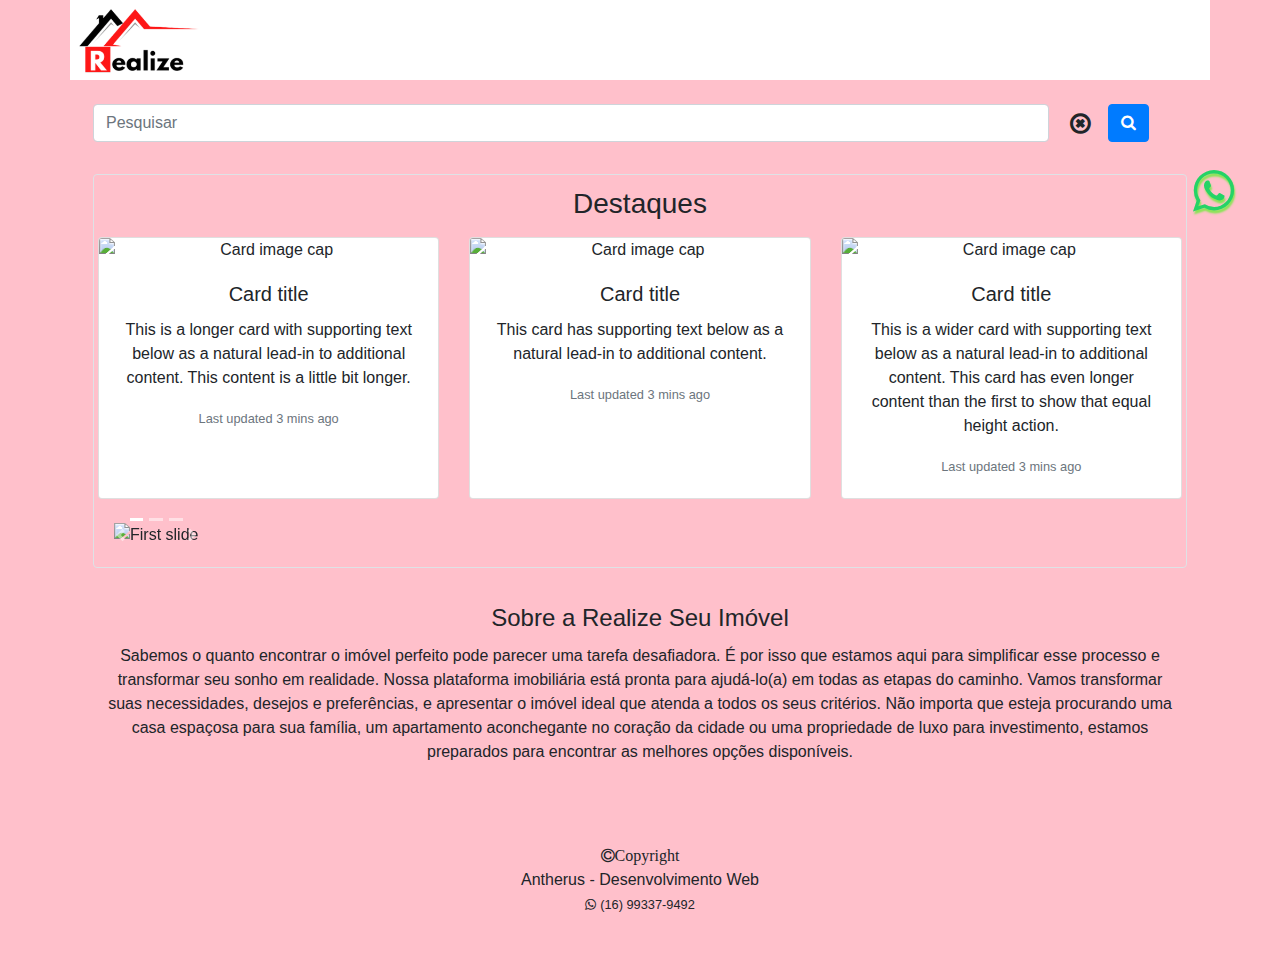
==== index.html @ ecea2d61 "first commit" ====
<!DOCTYPE html>



<html>
<head>


	<meta charset="utf-8">
    <meta name="viewport" content="width=device-width, initial-scale=1">
	<title>Realize</title>

	


	<!-- Jquery CDN -->
	 <script src="https://code.jquery.com/jquery-3.2.1.js" integrity="sha256-DZAnKJ/6XZ9si04Hgrsxu/8s717jcIzLy3oi35EouyE=" crossorigin="anonymous"></script>

	<!-- Boostrap 4 CDN  -->
	<link rel="stylesheet" href="https://stackpath.bootstrapcdn.com/bootstrap/4.5.2/css/bootstrap.min.css">


	<!-- FontAwesome CDN -->
	<script src="https://kit.fontawesome.com/a69cec9c91.js" crossorigin="anonymous"></script>
     <link rel="stylesheet" href="fontawesome/css/all.css">
     <link href="https://cdnjs.cloudflare.com/ajax/libs/font-awesome/4.7.0/css/font-awesome.css" rel="stylesheet" />




	<!-- CSS -->
	 <link rel="stylesheet" type="text/css" href="estilo.css">


	<!-- Java Script -->
	 <script type="text/javascript" src="scripts.js"></script>

</head>

<!-- Corpo do HTML -->
<body lang="pt-br" >




	<!-- Container -->
	<div class=" container container-fluid ">


		<!-- Header da Pagina -->
		<header id="header" class="bg-white  row ">
			<!-- Imagem da Logo -->
			<img src="logo-marca.png" id="img-logo"  alt="Realize Seu Imóvel">
			
				
			
		</header>

		<!--BARRA DE PESQUISA -->
		<div id="pesquisa" class="p-4" >

				<form method="GET"  id="form-pesquisa"  class=" text-center form-inline m-0 p-0 ">
				
					

					<!--INPUT DA BARRA DE PESQUISA -->
					<input type="text" name="barra-pesquisa" id="barra-pesquisa" class="form-control  mr-1" placeholder="Pesquisar" value="" >
					<i class="fa fa-times-circle-o  btn    p-0 mr-3 " id="apagar-pesquisa" aria-hidden="true" style="font-size: 1.5em;"></i>
					<!--BTN PESQUISAR -->
					<button type="submit" id="btn-pesquisar" class=" btn btn-primary  ">
						<i class="fa fa-search"></i>
					</button>

					<script>



						$('#barra-pesquisa').focusin(function(){
							$(this).css({'min-width': '110%'});
							$('.fa-times-circle-o').hide();
							$('#btn-pesquisar').hide();

							setTimeout(() => {
							  	$(this).css({'min-width': '80%'});
								$('.fa-times-circle-o').show();
								$('#btn-pesquisar').show();
							}, "3000");




						});

						$('#barra-pesquisa').focusout(function(){
							$(this).css({'min-width': '80%'});
							$('.fa-times-circle-o').show();
							$('#btn-pesquisar').show();
						});


						$('#barra-pesquisa').keydown(function(){
							

							$(this).css({'min-width': '110%'});
							$('.fa-times-circle-o').hide();
							$('#btn-pesquisar').hide();



						});










						$('#barra-pesquisa').keyup(function(){
							setTimeout(() => {
							  	$(this).css({'min-width': '80%'});
								$('.fa-times-circle-o').show();
								$('#btn-pesquisar').show();
							}, "3000");

							



						});









						$(document).on('click','#apagar-pesquisa', function(){
							$('#barra-pesquisa').val('');
						});

					</script>

					
				</form>


		</div>

		<!-- DISPLAY IMOVEIS -->
		<div id="display-imoveis" class="border border-darka rounded row m-2 p-1 text-center ">
			<!-- HEADER DO DISPLAY -->
			<div class="col-12"><h3 class="text-center p-2">Destaques</h3></div>
			<!--DECK DO DISPLAY -->
			<div class="card-deck">
			  <div class="card">
			    <img class="card-img-top" src="..." alt="Card image cap">
			    <div class="card-body">
			      <h5 class="card-title">Card title</h5>
			      <p class="card-text">This is a longer card with supporting text below as a natural lead-in to additional content. This content is a little bit longer.</p>
			      <p class="card-text"><small class="text-muted">Last updated 3 mins ago</small></p>
			    </div>
			  </div>
			  <div class="card">
			    <img class="card-img-top" src="..." alt="Card image cap">
			    <div class="card-body">
			      <h5 class="card-title">Card title</h5>
			      <p class="card-text">This card has supporting text below as a natural lead-in to additional content.</p>
			      <p class="card-text"><small class="text-muted">Last updated 3 mins ago</small></p>
			    </div>
			  </div>
			  <div class="card">
			    <img class="card-img-top" src="..." alt="Card image cap">
			    <div class="card-body">
			      <h5 class="card-title">Card title</h5>
			      <p class="card-text">This is a wider card with supporting text below as a natural lead-in to additional content. This card has even longer content than the first to show that equal height action.</p>
			      <p class="card-text"><small class="text-muted">Last updated 3 mins ago</small></p>
			    </div>
			  </div>
			</div>

			<!-- CARROUSSEL -->
			<div class="p-3 mt-2">
				<div id="carousel" class="carousel slide" data-ride="carousel">
				  <ol class="carousel-indicators">
				    <li data-target="#carousel" data-slide-to="0" class="active"></li>
				    <li data-target="#carousel" data-slide-to="1"></li>
				    <li data-target="#carousel" data-slide-to="2"></li>
				  </ol>
				  <div class="carousel-inner">
				    <div class="carousel-item active">
				      <img class="d-block w-100" src="..." alt="First slide">
				    </div>
				    <div class="carousel-item">
				      <img class="d-block w-100" src="..." alt="Second slide">
				    </div>
				    <div class="carousel-item">
				      <img class="d-block w-100" src="..." alt="Third slide">
				    </div>
				  </div>
				  <a class="carousel-control-prev" href="#carousel" role="button" data-slide="prev">
				    <span class="carousel-control-prev-icon" aria-hidden="true"></span>
				    <span class="sr-only">Previous</span>
				  </a>
				  <a class="carousel-control-next" href="#carousel" role="button" data-slide="next">
				    <span class="carousel-control-next-icon" aria-hidden="true"></span>
				    <span class="sr-only">Next</span>
				  </a>
				</div>
				
			</div>

			
			
			
			
		</div>
		<!-- FECHA DISPLAY IMÓVEIS -->

		<!-- SOBRE NÓS -->
		<div id="sobre" class="p-3 mt-3 text-center">
			<h4 class="p-1">Sobre a Realize Seu Imóvel</h4>
			<p>Sabemos o quanto encontrar o imóvel perfeito pode parecer uma tarefa desafiadora. É por isso que estamos aqui para simplificar esse processo e transformar seu sonho em realidade.

			Nossa plataforma imobiliária está pronta para ajudá-lo(a) em todas as etapas do caminho. Vamos transformar  suas necessidades, desejos e preferências, e apresentar o imóvel ideal que atenda a todos os seus critérios.

			Não importa que esteja procurando uma casa espaçosa para sua família, um apartamento aconchegante no coração da cidade ou uma propriedade de luxo para investimento, estamos preparados para encontrar as melhores opções disponíveis.
			</p>
		</div>

		<!-- BTN WHATSAPP FLUTUANTE -->
		<div id="whatsapp-flutuante">
			<a href="https://wa.me/5516993379492?text=Acabei%20de%20%20ver%20a%20promoção%20Landing%20Page%20por%20R$%20299,90"  class="btn fa fa-whatsapp" id="btn-whatsapp-flutuante"></a>

		</div>



		<!-- RODAPÉ -->
		<footer class="text-center my-5" >
			<i class="fa fa-copyright" aria-hidden="true">Copyright</i>
			<div>Antherus - Desenvolvimento Web</div>
			<small><i class="fa fa-whatsapp mr-1" aria-hidden="true"></i><span>(16) 99337-9492</span></small>
		</footer>







	</div>
	<!-- FINAL CONTAINER -->



			








	<!-- jQuery first, then Popper.js, then Bootstrap JS -->
    <script src="https://code.jquery.com/jquery-3.2.1.min.js"></script>
    <script src="https://cdn.jsdelivr.net/npm/popper.js@1.16.1/dist/umd/popper.min.js"></script>
    <script src="https://stackpath.bootstrapcdn.com/bootstrap/4.5.2/js/bootstrap.min.js"></script>
</body>
</html>
---- estilo.css ----
*{
	margin: 0;
	padding: 0;
}

#menu-deslizante{
	height: 90%;
	background: lightgray;
}

#btn-whatsapp-flutuante{
	color:#25D366;
	font-size: 3em;
	position: relative;
	left:80%;
	text-shadow: 1px 3px 2px rgba(53,255,0,0.6);
}


@media (max-width: 320.97px) {

	body{
		max-width: 100%;
	}

	#img-logo{
		max-height: 5em;
	}




	#barra-pesquisa{
		max-width: 80%;
		position: relative;
		left: -1em;
	}

	#apagar-pesquisa{
		position: relative;
		left:75%;
		top:-1.5em;
	}

	#btn-pesquisar{
		position: relative;
		left: 75%;
		top:-2.5em;
	}

	#whatsapp-flutuante{
		position: fixed;
		top:10em;
		left:65%;
	}

	

}

@media (min-width:  321.00px) and (max-width:360.98px) {

	body{
		max-width: 100%;
	}

	#img-logo{
		max-height: 5em;
	}




	#barra-pesquisa{
		max-width: 80%;
		position: relative;
		left: -1em;
	}

	#apagar-pesquisa{
		position: relative;
		left:-0.5em;
		top:0;
	}

	#btn-pesquisar{
		position: relative;
		left: 95%;
		top:-2.5em;
	}

	#whatsapp-flutuante{
		position: fixed;
		top:10em;
		left:65%;
	}

	

}

@media (min-width: 361px) and (max-width:  375.98px){
	body{
		max-width: 100%;
	}

	#img-logo{
		max-height: 5em;
	}




	#barra-pesquisa{
		max-width: 80%;
		position: relative;
		left: -1em;
	}

	#apagar-pesquisa{
		position: relative;
		left:-0.5em;
		top:0;
	}

	#btn-pesquisar{
		position: relative;
		left: 95%;
		top:-2.5em;
	}

	#whatsapp-flutuante{
		position: fixed;
		top:10em;
		left:65%;
	}

}


@media (min-width: 376px) and (max-width:  428.98px) {
	body{
		max-width: 100%;
	}

	#img-logo{
		max-height: 5em;
	}




	#barra-pesquisa{
		max-width: 80%;
		position: relative;
		left: -1em;
	}

	#apagar-pesquisa{
		position: relative;
		left:-0.5em;
		top:0;
	}

	#btn-pesquisar{
		position: relative;
		left: 95%;
		top:-2.5em;
	}

	#whatsapp-flutuante{
		position: fixed;
		top:10em;
		left:65%;
	}

}

@media (min-width: 429.00px) and (max-width:  768.98px) {
	body{
		min-width: 100%;
		background: pink;
	}

	#img-logo{
		max-height: 5em;
	}




	#barra-pesquisa{
		min-width: 85%;
		position: relative;
		left: -1em;
	}

	#apagar-pesquisa{
		position: relative;
		left:0em;
		top:0;
	}

	#btn-pesquisar{
		position: relative;
		left:0em;
		top:0;
	}

	#whatsapp-flutuante{
		position: fixed;
		top:10em;
		left:85%;
	}
}

@media (min-width: 769.00px){

	body{
		min-width: 100%;
		background: pink;
	}

	#img-logo{
		max-height: 5em;
	}




	#barra-pesquisa{
		min-width: 90%;
		position: relative;
		left: -1em;
	}

	#apagar-pesquisa{
		position: relative;
		left:0em;
		top:0;
	}

	#btn-pesquisar{
		position: relative;
		left:0em;
		top:0;
	}

	#whatsapp-flutuante{
		position: fixed;
		top:10em;
		left:88%;
	}

}
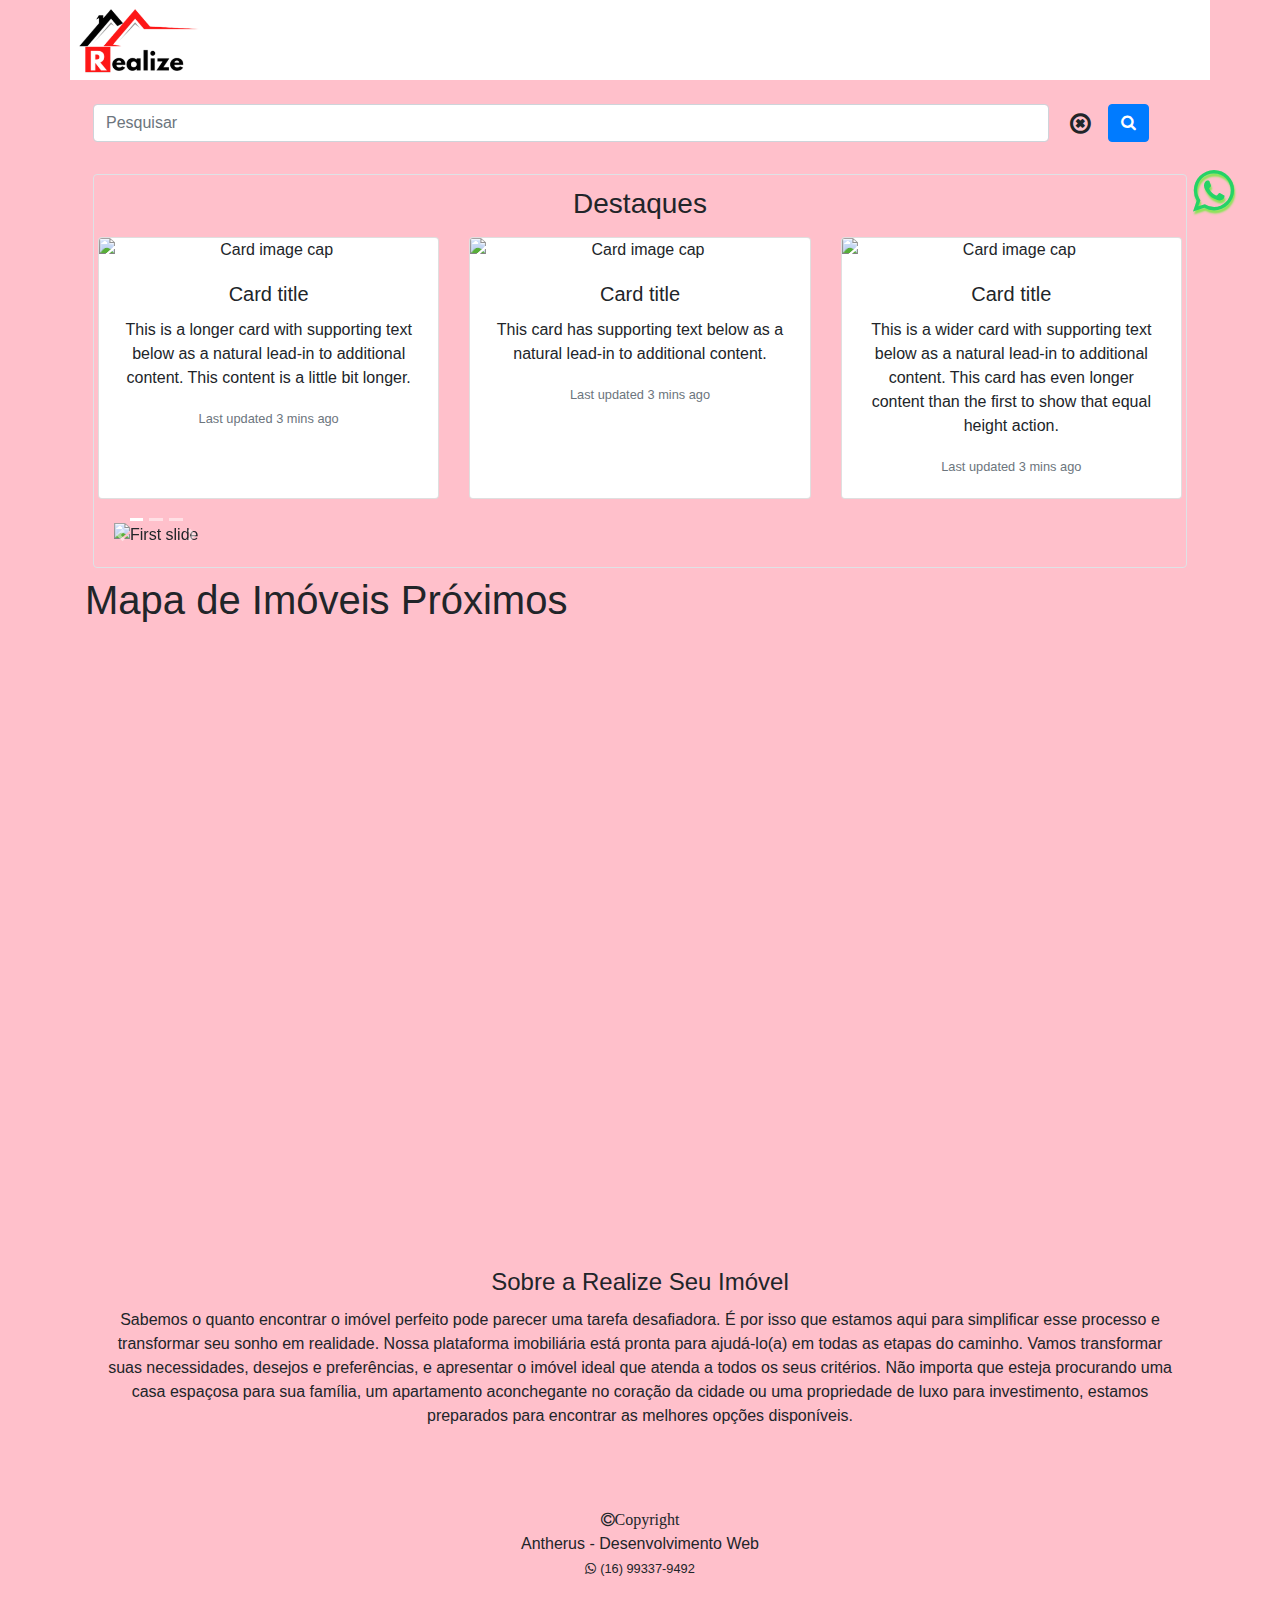
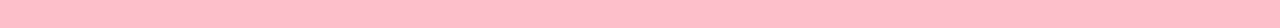
==== commit db33146b: "'mapa'" ====
--- a/index.html
+++ b/index.html
@@ -25,6 +25,14 @@
 	<script src="https://kit.fontawesome.com/a69cec9c91.js" crossorigin="anonymous"></script>
      <link rel="stylesheet" href="fontawesome/css/all.css">
      <link href="https://cdnjs.cloudflare.com/ajax/libs/font-awesome/4.7.0/css/font-awesome.css" rel="stylesheet" />
+
+
+	<style>
+	    #map {
+	      height: 600px;
+	      width: 100%;
+	    }
+    </style>
 
 
 
@@ -222,6 +230,114 @@
 		</div>
 		<!-- FECHA DISPLAY IMÓVEIS -->
 
+		<!-- MAPA PESQUISA -->
+		<div id="mapa-pesquisa">
+			<h1>Mapa de Imóveis Próximos</h1>
+		  <div id="map"></div>
+
+		  <script>
+		    // Função para inicializar o mapa
+		    function initMap() {
+
+		      var cont = -1;
+		      var imoveis_proximos = new Array();
+
+
+		      // Criar um mapa centrado nas coordenadas padrão
+		      var map = new google.maps.Map(document.getElementById('map'), {
+		        center: {lat: -21.7903, lng: -48.1786},
+		        zoom: 11
+		      });
+
+		      // Obter a localização atual do usuário
+		      if (navigator.geolocation) {
+		        navigator.geolocation.getCurrentPosition(function(position) {
+		          var latitude_usuario = position.coords.latitude;
+		          var longitude_usuario = position.coords.longitude;
+
+		          // Atualizar o centro do mapa para a localização atual do usuário
+		          map.setCenter({lat: latitude_usuario, lng: longitude_usuario});
+
+		          /// Lista de imóveis com suas informações e links
+		          var imoveis = [
+		            {
+		              latitude: -21.7540,
+		              longitude: -48.1674,
+		              descricao: 'Casa aconchegante de 3 quartos',
+		              link: 'http://realizeseuimovel.com.br/'
+		            },
+		            {
+		              latitude: -21.7691,
+		              longitude: -48.1740,
+		              descricao: 'Apartamento moderno próximo ao centro',
+		              link: 'http://realizeseuimovel.com.br/inscricao_parque_sao_lucas/'
+		            },
+		            // Adicione mais imóveis conforme necessário
+		          ];
+
+
+		          // Criar um ícone personalizado com uma imagem
+		          var icon = {
+		            url: 'http://realizeseuimovel.com.br/static/img/1.png',
+		            scaledSize: new google.maps.Size(25, 25) // Defina o tamanho desejado da imagem
+		          };
+
+		          // Criar marcadores para cada imóvel
+		          for (var i = 0; i < imoveis.length; i++) {
+		            var imovel = imoveis[i];
+
+		            var marker = new google.maps.Marker({
+		              position: {lat: imovel.latitude, lng: imovel.longitude},
+		              map: map,
+		              title: imovel.descricao,
+		              icon: icon,
+		              cursor: 'pointer',
+
+		            });
+
+		            // Criar um InfoWindow personalizado com o rótulo
+					  var infoWindow = new google.maps.InfoWindow({
+					    content: '<div><strong>' + imovel.rotulo + '</strong><br>' + imovel.descricao + '</div>'
+					  });
+
+		            // Adicionar um evento de clique a cada marcador para redirecionar para o link correspondente
+		            marker.addListener('click', function(link) {
+		              return function() {
+		                window.location.href = link;
+		              };
+		            }(imovel.link));
+
+		            
+		          }
+
+
+		          
+
+		          
+
+		          
+		          
+		          
+
+
+		      });
+		    }
+
+
+
+
+
+
+
+
+		    }
+  </script>
+ <!-- Inclua a API do Google Maps -->
+    <script async defer
+    src="https://maps.googleapis.com/maps/api/js?key=AIzaSyA6EVGvxZFbZ1wg_5pP9onIn9FQeh1VBFY&callback=initMap">
+  </script>
+		</div>
+
 		<!-- SOBRE NÓS -->
 		<div id="sobre" class="p-3 mt-3 text-center">
 			<h4 class="p-1">Sobre a Realize Seu Imóvel</h4>
